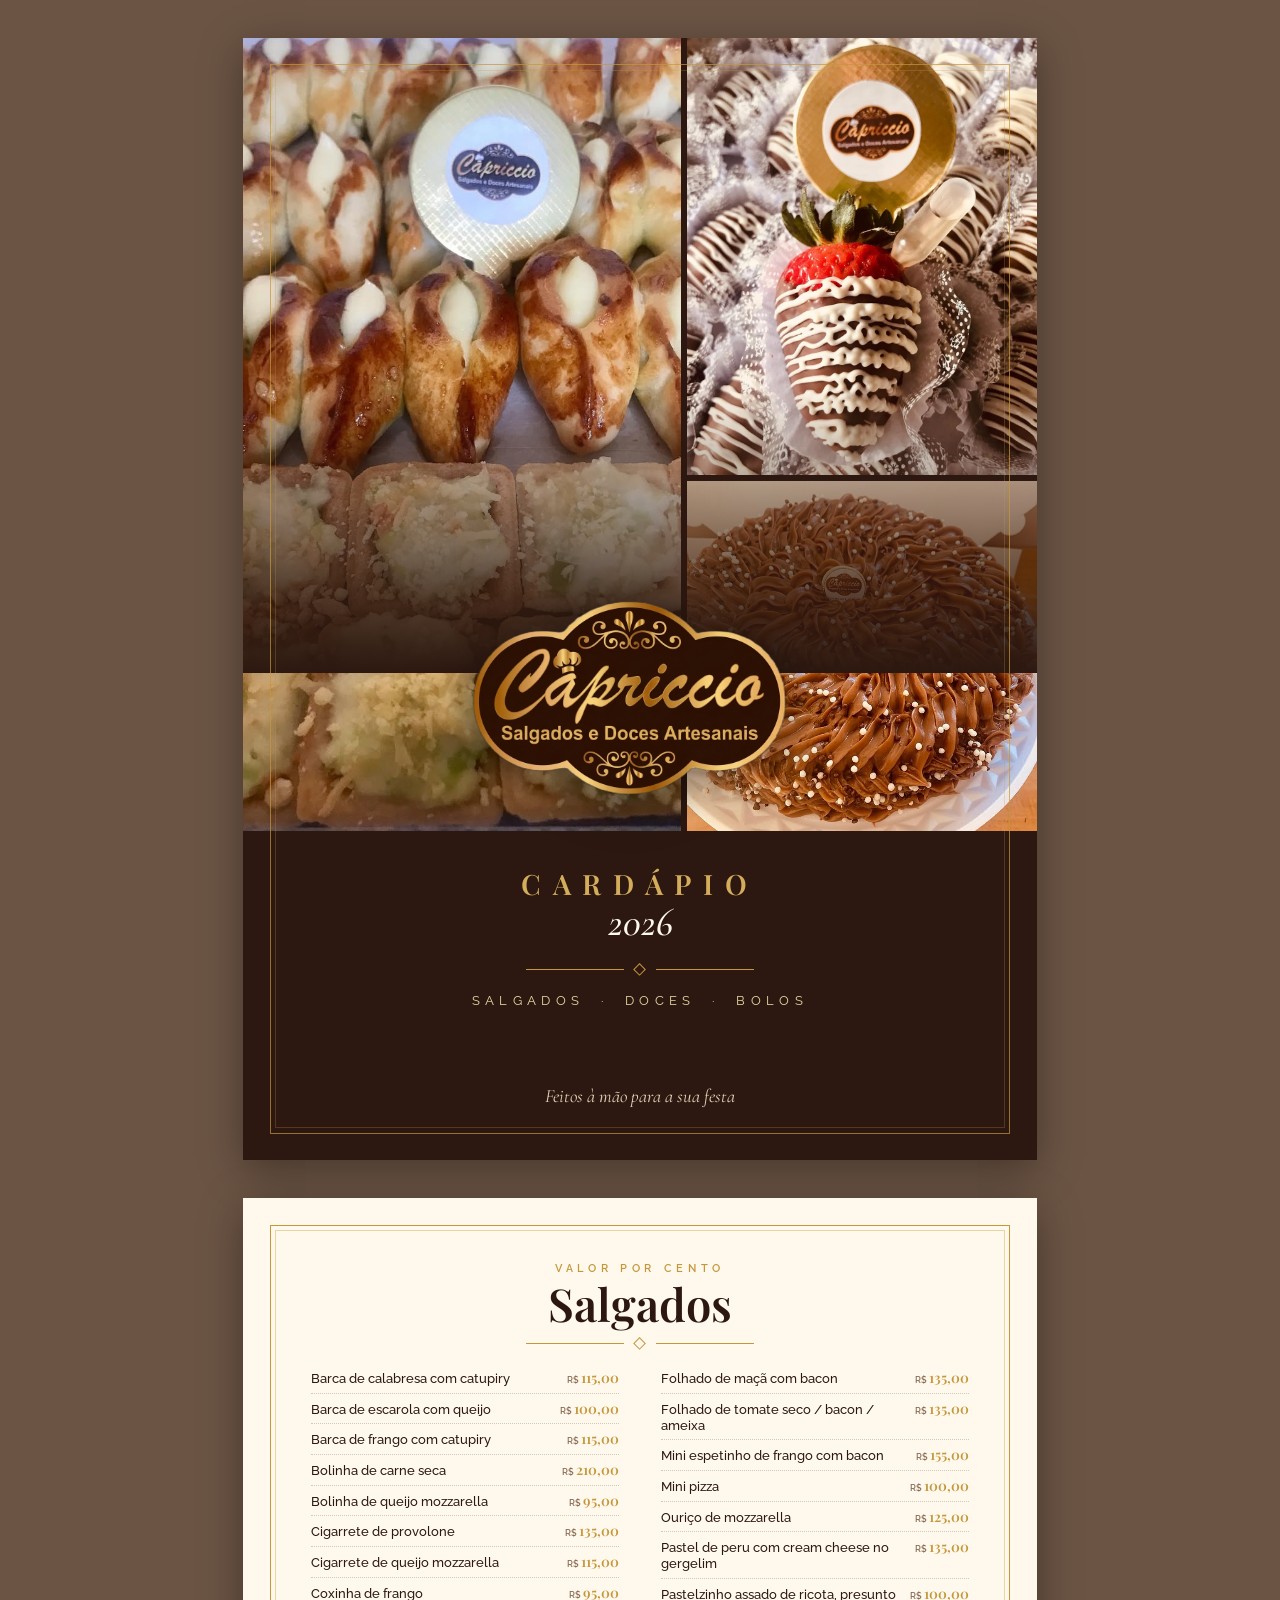
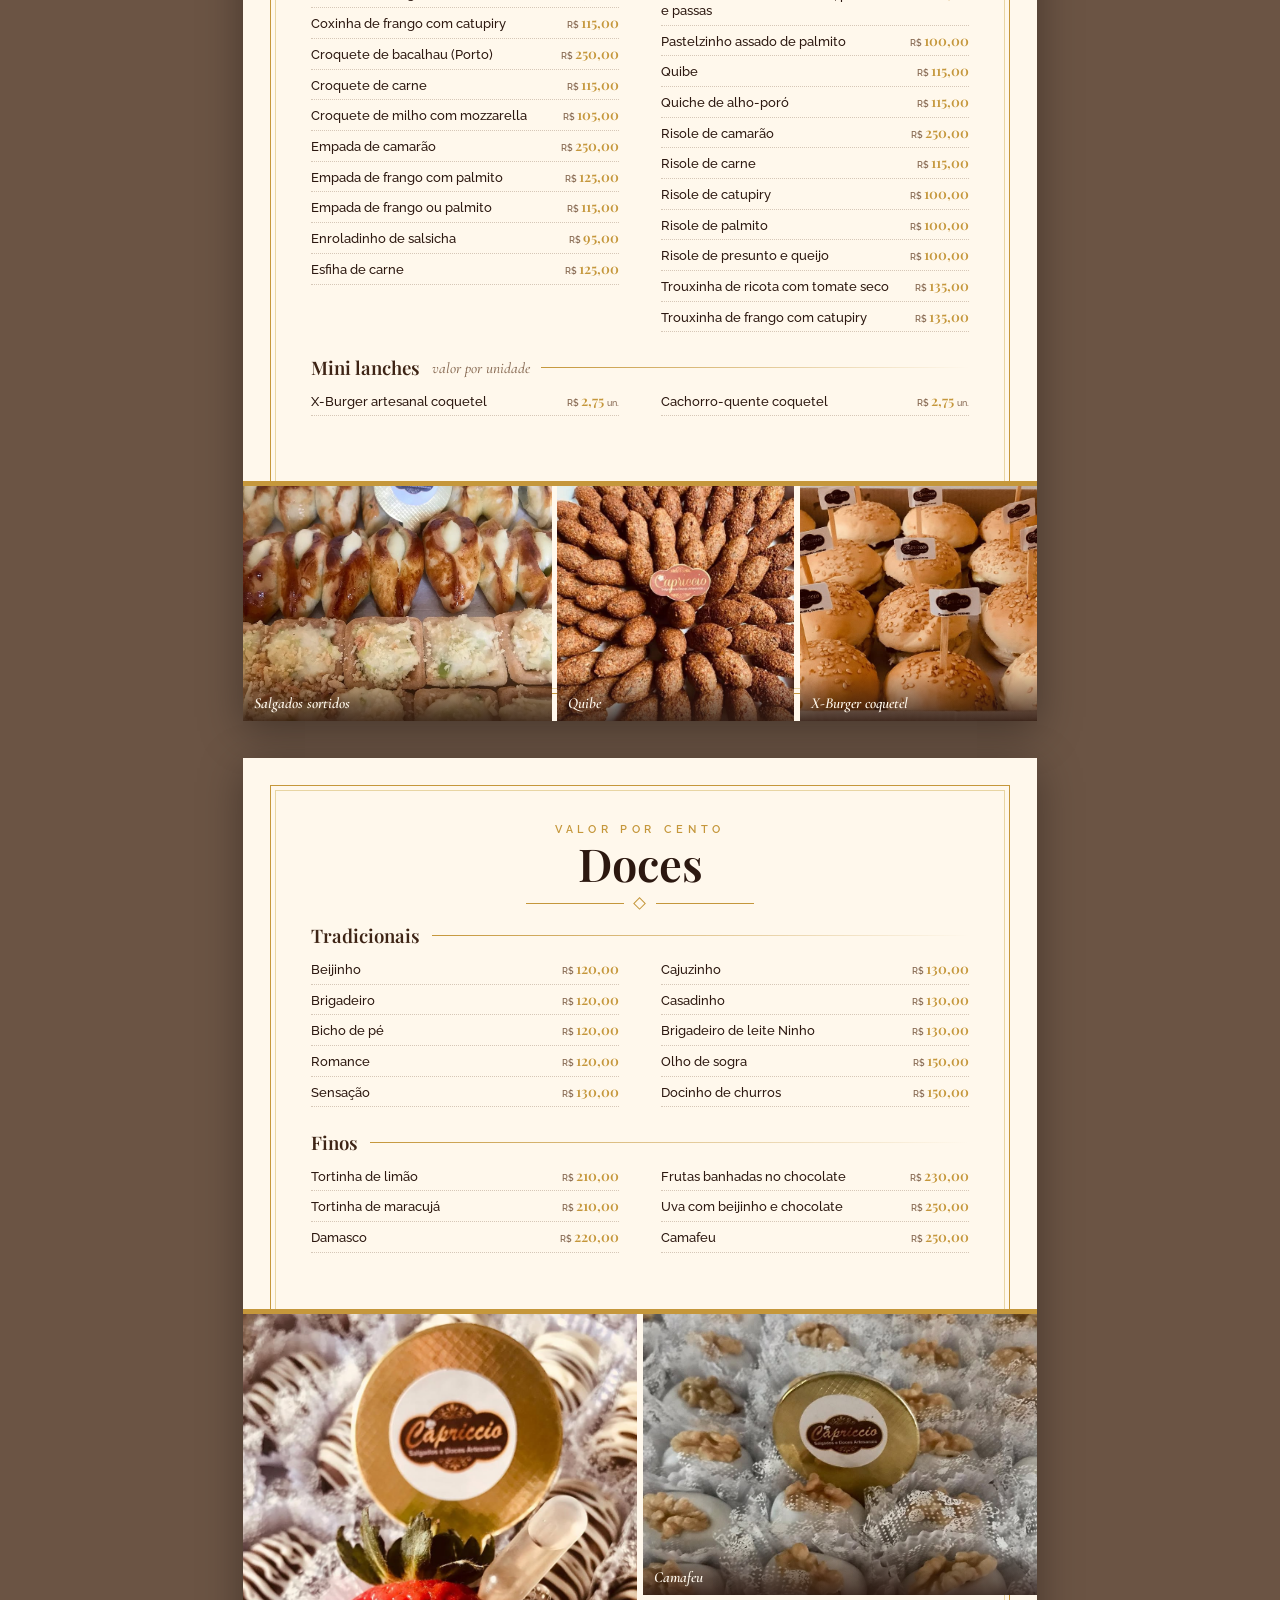
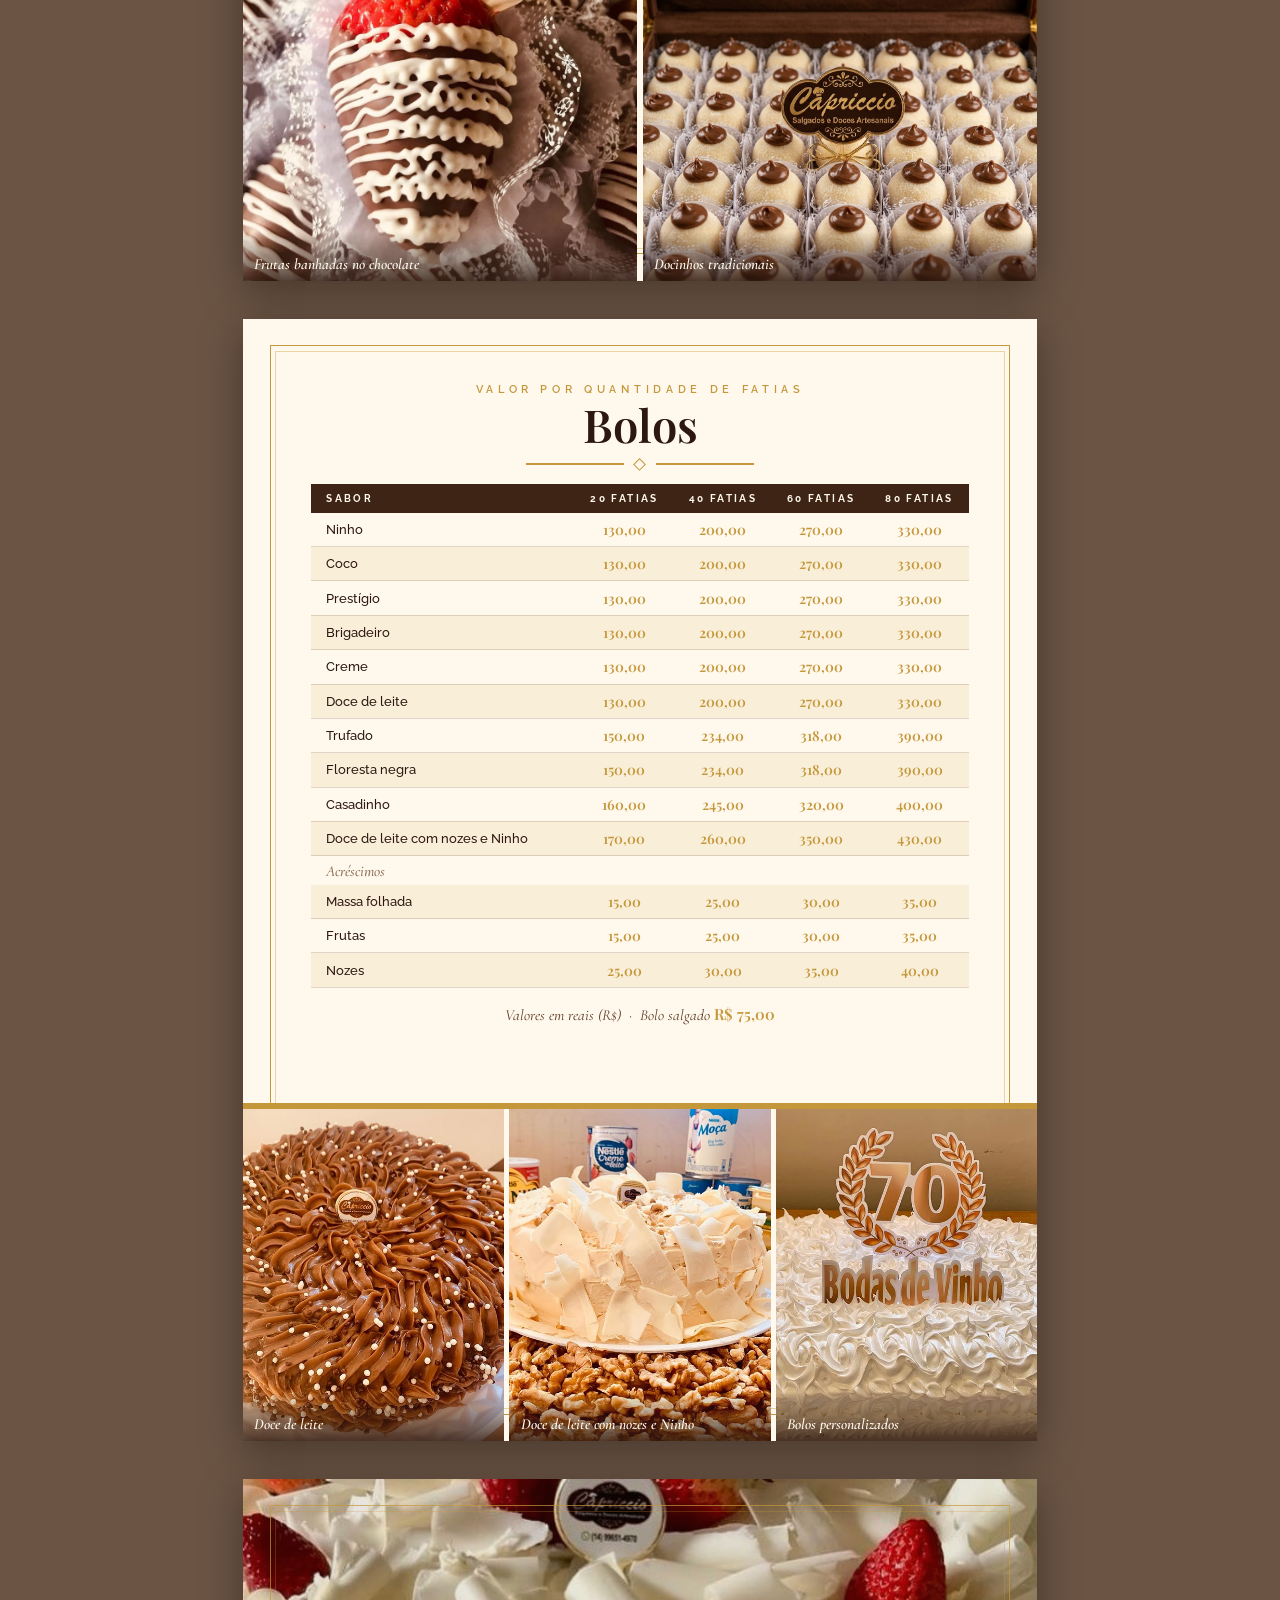
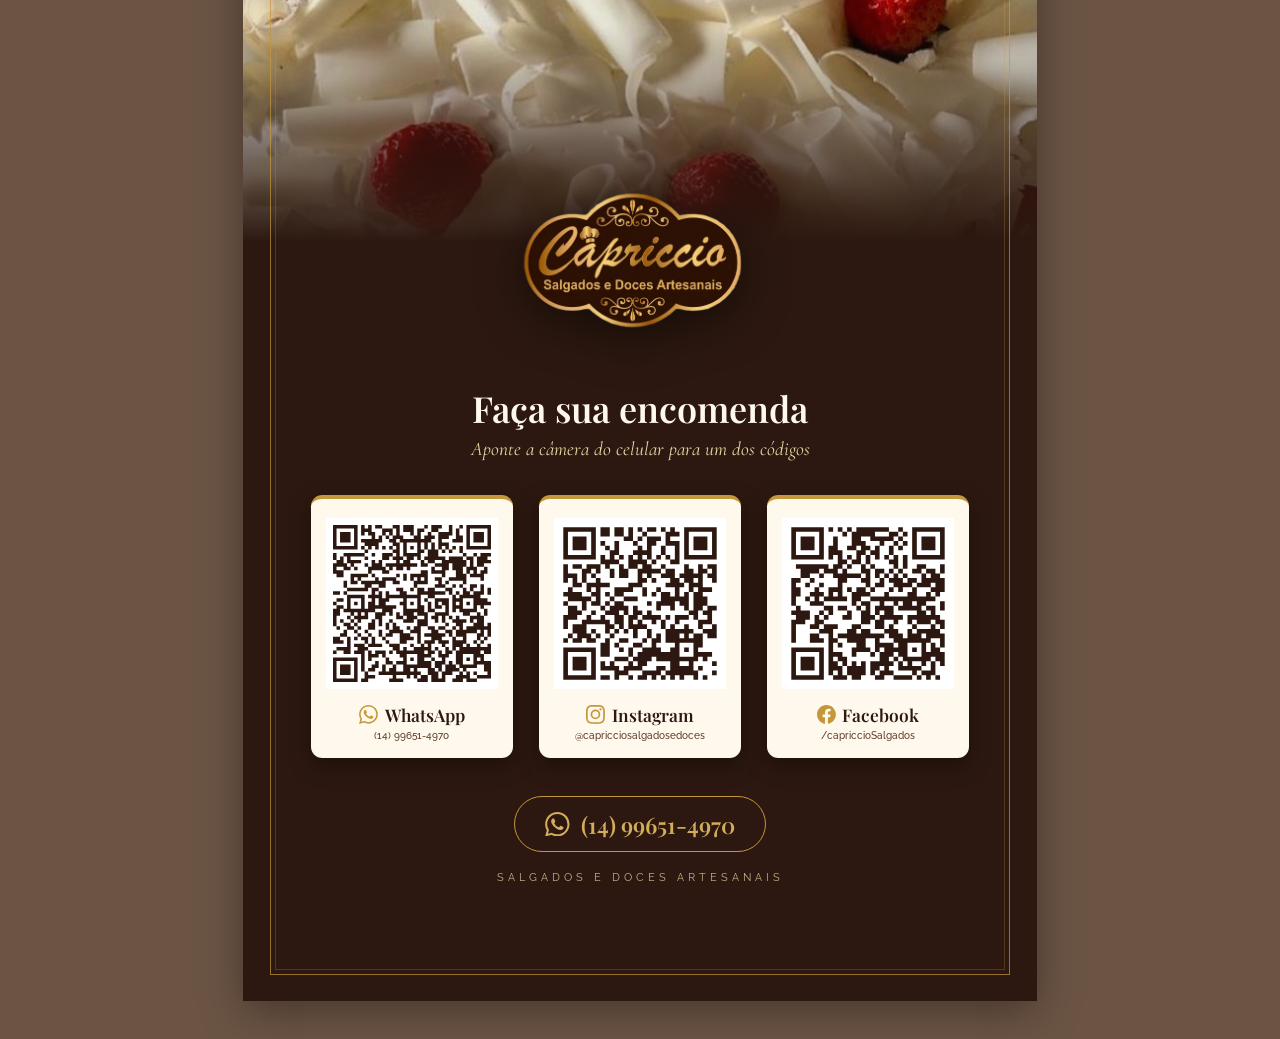
==== cardapio/index.html @ 99383b60 "Cria o cardápio 2026 da Capriccio com fotos, cores da marca e QR codes Cardápio em A4 (PDF e páginas" ====
<!DOCTYPE html>
<html lang="pt-BR">
<head>
<meta charset="UTF-8">
<meta name="viewport" content="width=device-width, initial-scale=1.0">
<title>Cardápio Capriccio 2026</title>
<link rel="preconnect" href="https://fonts.googleapis.com">
<link rel="preconnect" href="https://fonts.gstatic.com" crossorigin>
<link href="https://fonts.googleapis.com/css2?family=Playfair+Display:ital,wght@0,500;0,600;0,700;1,500&family=Cormorant+Garamond:ital,wght@0,500;0,600;1,500;1,600&family=Raleway:wght@400;500;600;700&display=swap" rel="stylesheet">
<style>
  :root {
    --brown-dark: #2C1810;
    --brown: #3E2415;
    --brown-medium: #5C3A24;
    --brown-light: #8B6E57;
    --gold: #C5973B;
    --gold-light: #D4AD5A;
    --gold-pale: #E8D5A3;
    --cream: #FFF8EC;
    --cream-dark: #F5E6C8;
    --display: 'Playfair Display', Georgia, serif;
    --elegant: 'Cormorant Garamond', Georgia, serif;
    --body: 'Raleway', 'Helvetica Neue', sans-serif;
  }
  @page { size: A4; margin: 0; }
  * { box-sizing: border-box; margin: 0; padding: 0; }
  html, body { background: #6b5444; }
  body {
    font-family: var(--body);
    color: var(--brown-dark);
    -webkit-print-color-adjust: exact;
    print-color-adjust: exact;
  }
  .page {
    width: 210mm; height: 297mm;
    margin: 10mm auto;
    position: relative; overflow: hidden;
    background: var(--cream);
    box-shadow: 0 10px 40px rgba(0,0,0,.35);
    page-break-after: always; break-after: page;
  }
  .page:last-child { page-break-after: auto; break-after: auto; }
  @media print {
    html, body { background: none; }
    .page { margin: 0; box-shadow: none; }
  }

  /* Moldura dourada fina das páginas internas */
  .frame {
    position: absolute; inset: 7mm;
    border: .35mm solid var(--gold);
    pointer-events: none;
  }
  .frame::after {
    content: ""; position: absolute; inset: 1.2mm;
    border: .15mm solid var(--gold-pale);
  }

  /* ---------- CAPA ---------- */
  .cover { background: var(--brown-dark); color: var(--cream); }
  .cover .mosaic {
    position: absolute; left: 0; right: 0; top: 0; height: 168mm;
    display: grid; grid-template-columns: 1.25fr 1fr; grid-template-rows: 1fr 1fr; gap: 1.6mm;
  }
  .cover .mosaic img { width: 100%; height: 100%; object-fit: cover; display: block; }
  .cover .mosaic img:first-child { grid-row: 1 / 3; }
  .cover .mosaic::after {
    content: ""; position: absolute; inset: 0;
    background: linear-gradient(180deg, rgba(44,24,16,0) 55%, rgba(44,24,16,.85) 92%, var(--brown-dark) 100%);
  }
  .cover .brand {
    position: absolute; left: 0; right: 0; top: 136mm;
    text-align: center;
  }
  .cover .brand img { width: 118mm; display: block; margin: 0 auto; filter: drop-shadow(0 3mm 6mm rgba(0,0,0,.45)); }
  .cover .title {
    font-family: var(--display); font-weight: 600;
    font-size: 21pt; letter-spacing: 9pt; text-transform: uppercase;
    color: var(--gold-light); margin-top: 3mm;
  }
  .cover .year {
    font-family: var(--elegant); font-style: italic; font-weight: 500;
    font-size: 30pt; color: var(--cream); margin-top: -1mm;
  }
  .ornament { display: flex; align-items: center; justify-content: center; gap: 3mm; margin: 5mm auto; color: var(--gold); }
  .ornament span { display: block; width: 26mm; height: .3mm; background: currentColor; }
  .ornament i { display: block; width: 2.4mm; height: 2.4mm; transform: rotate(45deg); border: .3mm solid currentColor; }
  .cover .tagline {
    font-family: var(--body); font-size: 9.5pt; letter-spacing: 4pt; text-transform: uppercase;
    color: var(--gold-pale);
  }
  .cover .foot {
    position: absolute; left: 0; right: 0; bottom: 14mm; text-align: center;
    font-family: var(--elegant); font-style: italic; font-size: 14pt; color: var(--cream-dark); opacity: .9;
  }
  .cover .frame { border-color: rgba(197,151,59,.7); }
  .cover .frame::after { border-color: rgba(197,151,59,.25); }

  /* ---------- CABEÇALHO DE SEÇÃO ---------- */
  .inner { padding: 17mm 18mm 0; }
  .head { text-align: center; }
  .head .kicker {
    font-size: 8pt; letter-spacing: 3.5pt; text-transform: uppercase; color: var(--gold); font-weight: 600;
  }
  .head h2 {
    font-family: var(--display); font-weight: 600; font-size: 34pt; line-height: 1.05;
    color: var(--brown-dark); margin-top: 1.5mm;
  }
  .head .sub {
    font-family: var(--elegant); font-style: italic; font-size: 14pt; color: var(--brown-medium);
  }
  .head .ornament { margin: 3mm auto 0; }

  /* ---------- LISTAS DE ITENS ---------- */
  .cols { display: grid; grid-template-columns: 1fr 1fr; column-gap: 11mm; }
  .item {
    display: flex; align-items: baseline; gap: 1.6mm;
    font-size: 9.6pt; line-height: 1.25; padding: 1.55mm 0;
    border-bottom: .15mm dotted rgba(139,110,87,.35);
  }
  .item .name { color: var(--brown-dark); font-weight: 500; }
  .item .dots { flex: 1; }
  .item .price {
    font-family: var(--display); font-weight: 600; font-size: 10.5pt; color: var(--gold);
    white-space: nowrap;
  }
  .item .price small { font-family: var(--body); font-size: 7pt; font-weight: 600; margin-right: .6mm; color: var(--brown-light); }
  .item .unit { font-family: var(--body); font-size: 7pt; color: var(--brown-light); font-weight: 500; margin-left: .8mm; }

  .group-title {
    display: flex; align-items: center; gap: 3mm;
    font-family: var(--display); font-weight: 600; font-size: 14pt; color: var(--brown);
    margin: 6mm 0 1.5mm;
  }
  .group-title::after { content: ""; flex: 1; height: .25mm; background: linear-gradient(90deg, var(--gold), rgba(197,151,59,0)); }
  .group-title em { font-family: var(--elegant); font-size: 11.5pt; font-weight: 500; color: var(--brown-light); }

  /* ---------- FAIXA DE FOTOS ---------- */
  .photos { position: absolute; left: 0; right: 0; bottom: 0; display: grid; gap: 1.4mm; }
  .photos figure { position: relative; overflow: hidden; }
  .photos img { width: 100%; height: 100%; object-fit: cover; display: block; }
  .photos figcaption {
    position: absolute; left: 0; right: 0; bottom: 0;
    padding: 6mm 3mm 2.2mm;
    background: linear-gradient(180deg, rgba(44,24,16,0), rgba(44,24,16,.82));
    color: var(--cream); font-family: var(--elegant); font-style: italic; font-weight: 600; font-size: 11.5pt;
  }
  .photos::before {
    content: ""; position: absolute; left: 0; right: 0; top: -1.4mm; height: 1.4mm; background: var(--gold);
    z-index: 2;
  }

  /* ---------- BOLOS ---------- */
  table.cakes { width: 100%; border-collapse: collapse; margin-top: 2mm; }
  table.cakes th {
    font-size: 7.5pt; letter-spacing: 1.8pt; text-transform: uppercase; font-weight: 700;
    color: var(--cream); background: var(--brown); padding: 2.4mm 2mm; text-align: center;
  }
  table.cakes th:first-child { text-align: left; padding-left: 4mm; }
  table.cakes td {
    padding: 1.9mm 2mm; border-bottom: .15mm solid rgba(139,110,87,.25);
    text-align: center; font-family: var(--display); font-weight: 600; font-size: 10.5pt; color: var(--gold);
  }
  table.cakes td:first-child {
    text-align: left; padding-left: 4mm; font-family: var(--body); font-weight: 500; font-size: 9.6pt; color: var(--brown-dark);
  }
  table.cakes tr:nth-child(even) td { background: rgba(232,213,163,.28); }
  table.cakes tr.sep td { padding: 1.4mm 4mm; background: none; border-bottom: none; text-align: left;
    font-family: var(--elegant); font-style: italic; font-size: 11.5pt; color: var(--brown-light); font-weight: 500; }
  .note {
    margin-top: 4mm; font-family: var(--elegant); font-style: italic; font-size: 11.5pt; color: var(--brown-medium); text-align: center;
  }
  .note b { font-style: normal; font-family: var(--display); color: var(--gold); font-weight: 600; }

  /* ---------- CONTRACAPA ---------- */
  .back { background: var(--brown-dark); color: var(--cream); }
  .back .hero { position: absolute; left: 0; right: 0; top: 0; height: 96mm; }
  .back .hero img { width: 100%; height: 100%; object-fit: cover; display: block; }
  .back .hero::after {
    content: ""; position: absolute; inset: 0;
    background: linear-gradient(180deg, rgba(44,24,16,.1) 40%, var(--brown-dark) 100%);
  }
  .back .content { position: absolute; left: 0; right: 0; top: 74mm; text-align: center; padding: 0 18mm; }
  .back .content img.logo { width: 82mm; filter: drop-shadow(0 3mm 6mm rgba(0,0,0,.5)); }
  .back h2 {
    font-family: var(--display); font-weight: 600; font-size: 27pt; color: var(--cream); margin-top: 3mm;
  }
  .back .lead { font-family: var(--elegant); font-style: italic; font-size: 14.5pt; color: var(--gold-pale); margin-top: 1.5mm; }
  .qrs { display: grid; grid-template-columns: repeat(3, 1fr); gap: 7mm; margin-top: 9mm; }
  .qr {
    background: var(--cream); border-radius: 3mm; padding: 5mm 4mm 4.5mm;
    color: var(--brown-dark); box-shadow: 0 2mm 6mm rgba(0,0,0,.35);
    border-top: 1.2mm solid var(--gold);
  }
  .qr img { width: 100%; aspect-ratio: 1; display: block; background: #fff; }
  .qr .label { display: flex; align-items: center; justify-content: center; gap: 1.8mm; margin-top: 3.5mm;
    font-family: var(--display); font-weight: 600; font-size: 13pt; }
  .qr .label svg { width: 5mm; height: 5mm; fill: var(--gold); }
  .qr .handle { font-size: 7.6pt; color: var(--brown-medium); margin-top: 1mm; font-weight: 500; word-break: break-word; }
  .phone {
    margin-top: 10mm; display: inline-flex; align-items: center; gap: 3mm;
    border: .35mm solid var(--gold); border-radius: 20mm; padding: 3mm 8mm;
    font-family: var(--display); font-size: 17pt; font-weight: 600; color: var(--gold-light);
  }
  .phone svg { width: 6.5mm; height: 6.5mm; fill: var(--gold-light); }
  .back .small { margin-top: 5mm; font-size: 8pt; letter-spacing: 3pt; text-transform: uppercase; color: var(--gold-pale); opacity: .8; }
  .back .frame { border-color: rgba(197,151,59,.7); }
  .back .frame::after { border-color: rgba(197,151,59,.25); }

  /* ---------- Tela pequena (visualização no celular) ---------- */
  @media screen and (max-width: 820px) {
    body { zoom: calc(100vw / 820px); }
  }
</style>
</head>
<body>

<!-- ======================= CAPA ======================= -->
<section class="page cover">
  <div class="mosaic">
    <img src="../images/Capriccio/SalgadosVariados.jpg" alt="Salgados variados Capriccio">
    <img src="../images/Capriccio/MorangoChocolate.jpg" alt="Morangos banhados no chocolate">
    <img src="../images/Capriccio/BoloDoceLeite.jpg" alt="Bolo de doce de leite">
  </div>
  <div class="frame"></div>
  <div class="brand">
    <img src="../images/logo.png" alt="Capriccio — Salgados e Doces Artesanais">
    <div class="title">Cardápio</div>
    <div class="year">2026</div>
    <div class="ornament"><span></span><i></i><span></span></div>
    <div class="tagline">Salgados &nbsp;·&nbsp; Doces &nbsp;·&nbsp; Bolos</div>
  </div>
  <div class="foot">Feitos à mão para a sua festa</div>
</section>

<!-- ======================= SALGADOS ======================= -->
<section class="page">
  <div class="frame"></div>
  <div class="inner">
    <div class="head">
      <div class="kicker">Valor por cento</div>
      <h2>Salgados</h2>
      <div class="ornament"><span></span><i></i><span></span></div>
    </div>

    <div class="cols" style="margin-top:4mm">
      <div>
        <div class="item"><span class="name">Barca de calabresa com catupiry</span><span class="dots"></span><span class="price"><small>R$</small>115,00</span></div>
        <div class="item"><span class="name">Barca de escarola com queijo</span><span class="dots"></span><span class="price"><small>R$</small>100,00</span></div>
        <div class="item"><span class="name">Barca de frango com catupiry</span><span class="dots"></span><span class="price"><small>R$</small>115,00</span></div>
        <div class="item"><span class="name">Bolinha de carne seca</span><span class="dots"></span><span class="price"><small>R$</small>210,00</span></div>
        <div class="item"><span class="name">Bolinha de queijo mozzarella</span><span class="dots"></span><span class="price"><small>R$</small>95,00</span></div>
        <div class="item"><span class="name">Cigarrete de provolone</span><span class="dots"></span><span class="price"><small>R$</small>135,00</span></div>
        <div class="item"><span class="name">Cigarrete de queijo mozzarella</span><span class="dots"></span><span class="price"><small>R$</small>115,00</span></div>
        <div class="item"><span class="name">Coxinha de frango</span><span class="dots"></span><span class="price"><small>R$</small>95,00</span></div>
        <div class="item"><span class="name">Coxinha de frango com catupiry</span><span class="dots"></span><span class="price"><small>R$</small>115,00</span></div>
        <div class="item"><span class="name">Croquete de bacalhau (Porto)</span><span class="dots"></span><span class="price"><small>R$</small>250,00</span></div>
        <div class="item"><span class="name">Croquete de carne</span><span class="dots"></span><span class="price"><small>R$</small>115,00</span></div>
        <div class="item"><span class="name">Croquete de milho com mozzarella</span><span class="dots"></span><span class="price"><small>R$</small>105,00</span></div>
        <div class="item"><span class="name">Empada de camarão</span><span class="dots"></span><span class="price"><small>R$</small>250,00</span></div>
        <div class="item"><span class="name">Empada de frango com palmito</span><span class="dots"></span><span class="price"><small>R$</small>125,00</span></div>
        <div class="item"><span class="name">Empada de frango ou palmito</span><span class="dots"></span><span class="price"><small>R$</small>115,00</span></div>
        <div class="item"><span class="name">Enroladinho de salsicha</span><span class="dots"></span><span class="price"><small>R$</small>95,00</span></div>
        <div class="item"><span class="name">Esfiha de carne</span><span class="dots"></span><span class="price"><small>R$</small>125,00</span></div>
      </div>
      <div>
        <div class="item"><span class="name">Folhado de maçã com bacon</span><span class="dots"></span><span class="price"><small>R$</small>135,00</span></div>
        <div class="item"><span class="name">Folhado de tomate seco / bacon / ameixa</span><span class="dots"></span><span class="price"><small>R$</small>135,00</span></div>
        <div class="item"><span class="name">Mini espetinho de frango com bacon</span><span class="dots"></span><span class="price"><small>R$</small>155,00</span></div>
        <div class="item"><span class="name">Mini pizza</span><span class="dots"></span><span class="price"><small>R$</small>100,00</span></div>
        <div class="item"><span class="name">Ouriço de mozzarella</span><span class="dots"></span><span class="price"><small>R$</small>125,00</span></div>
        <div class="item"><span class="name">Pastel de peru com cream cheese no gergelim</span><span class="dots"></span><span class="price"><small>R$</small>135,00</span></div>
        <div class="item"><span class="name">Pastelzinho assado de ricota, presunto e passas</span><span class="dots"></span><span class="price"><small>R$</small>100,00</span></div>
        <div class="item"><span class="name">Pastelzinho assado de palmito</span><span class="dots"></span><span class="price"><small>R$</small>100,00</span></div>
        <div class="item"><span class="name">Quibe</span><span class="dots"></span><span class="price"><small>R$</small>115,00</span></div>
        <div class="item"><span class="name">Quiche de alho-poró</span><span class="dots"></span><span class="price"><small>R$</small>115,00</span></div>
        <div class="item"><span class="name">Risole de camarão</span><span class="dots"></span><span class="price"><small>R$</small>250,00</span></div>
        <div class="item"><span class="name">Risole de carne</span><span class="dots"></span><span class="price"><small>R$</small>115,00</span></div>
        <div class="item"><span class="name">Risole de catupiry</span><span class="dots"></span><span class="price"><small>R$</small>100,00</span></div>
        <div class="item"><span class="name">Risole de palmito</span><span class="dots"></span><span class="price"><small>R$</small>100,00</span></div>
        <div class="item"><span class="name">Risole de presunto e queijo</span><span class="dots"></span><span class="price"><small>R$</small>100,00</span></div>
        <div class="item"><span class="name">Trouxinha de ricota com tomate seco</span><span class="dots"></span><span class="price"><small>R$</small>135,00</span></div>
        <div class="item"><span class="name">Trouxinha de frango com catupiry</span><span class="dots"></span><span class="price"><small>R$</small>135,00</span></div>
      </div>
    </div>

    <div class="group-title">Mini lanches <em>valor por unidade</em></div>
    <div class="cols">
      <div class="item"><span class="name">X-Burger artesanal coquetel</span><span class="dots"></span><span class="price"><small>R$</small>2,75<span class="unit">un.</span></span></div>
      <div class="item"><span class="name">Cachorro-quente coquetel</span><span class="dots"></span><span class="price"><small>R$</small>2,75<span class="unit">un.</span></span></div>
    </div>
  </div>

  <div class="photos" style="height:62mm; grid-template-columns: 1.3fr 1fr 1fr;">
    <figure><img src="../images/Capriccio/SalgadosVariados.jpg" alt=""><figcaption>Salgados sortidos</figcaption></figure>
    <figure><img src="../images/Capriccio/Kibe.jpg" alt=""><figcaption>Quibe</figcaption></figure>
    <figure><img src="../images/Capriccio/Hamburguinho.jpg" alt=""><figcaption>X-Burger coquetel</figcaption></figure>
  </div>
</section>

<!-- ======================= DOCES ======================= -->
<section class="page">
  <div class="frame"></div>
  <div class="inner">
    <div class="head">
      <div class="kicker">Valor por cento</div>
      <h2>Doces</h2>
      <div class="ornament"><span></span><i></i><span></span></div>
    </div>

    <div class="group-title" style="margin-top:4mm">Tradicionais</div>
    <div class="cols">
      <div>
        <div class="item"><span class="name">Beijinho</span><span class="dots"></span><span class="price"><small>R$</small>120,00</span></div>
        <div class="item"><span class="name">Brigadeiro</span><span class="dots"></span><span class="price"><small>R$</small>120,00</span></div>
        <div class="item"><span class="name">Bicho de pé</span><span class="dots"></span><span class="price"><small>R$</small>120,00</span></div>
        <div class="item"><span class="name">Romance</span><span class="dots"></span><span class="price"><small>R$</small>120,00</span></div>
        <div class="item"><span class="name">Sensação</span><span class="dots"></span><span class="price"><small>R$</small>130,00</span></div>
      </div>
      <div>
        <div class="item"><span class="name">Cajuzinho</span><span class="dots"></span><span class="price"><small>R$</small>130,00</span></div>
        <div class="item"><span class="name">Casadinho</span><span class="dots"></span><span class="price"><small>R$</small>130,00</span></div>
        <div class="item"><span class="name">Brigadeiro de leite Ninho</span><span class="dots"></span><span class="price"><small>R$</small>130,00</span></div>
        <div class="item"><span class="name">Olho de sogra</span><span class="dots"></span><span class="price"><small>R$</small>150,00</span></div>
        <div class="item"><span class="name">Docinho de churros</span><span class="dots"></span><span class="price"><small>R$</small>150,00</span></div>
      </div>
    </div>

    <div class="group-title">Finos</div>
    <div class="cols">
      <div>
        <div class="item"><span class="name">Tortinha de limão</span><span class="dots"></span><span class="price"><small>R$</small>210,00</span></div>
        <div class="item"><span class="name">Tortinha de maracujá</span><span class="dots"></span><span class="price"><small>R$</small>210,00</span></div>
        <div class="item"><span class="name">Damasco</span><span class="dots"></span><span class="price"><small>R$</small>220,00</span></div>
      </div>
      <div>
        <div class="item"><span class="name">Frutas banhadas no chocolate</span><span class="dots"></span><span class="price"><small>R$</small>230,00</span></div>
        <div class="item"><span class="name">Uva com beijinho e chocolate</span><span class="dots"></span><span class="price"><small>R$</small>250,00</span></div>
        <div class="item"><span class="name">Camafeu</span><span class="dots"></span><span class="price"><small>R$</small>250,00</span></div>
      </div>
    </div>
  </div>

  <div class="photos" style="height:150mm; grid-template-columns: 1fr 1fr; grid-template-rows: 1fr 1fr;">
    <figure style="grid-row: 1 / 3"><img src="../images/Capriccio/MorangoChocolate.jpg" alt=""><figcaption>Frutas banhadas no chocolate</figcaption></figure>
    <figure><img src="../images/Capriccio/Camafeu.jpg" alt="" style="object-position: center 40%"><figcaption>Camafeu</figcaption></figure>
    <figure><img src="../images/gallery-doces.png" alt=""><figcaption>Docinhos tradicionais</figcaption></figure>
  </div>
</section>

<!-- ======================= BOLOS ======================= -->
<section class="page">
  <div class="frame"></div>
  <div class="inner">
    <div class="head">
      <div class="kicker">Valor por quantidade de fatias</div>
      <h2>Bolos</h2>
      <div class="ornament"><span></span><i></i><span></span></div>
    </div>

    <table class="cakes" style="margin-top:4mm">
      <thead>
        <tr><th>Sabor</th><th>20 fatias</th><th>40 fatias</th><th>60 fatias</th><th>80 fatias</th></tr>
      </thead>
      <tbody>
        <tr><td>Ninho</td><td>130,00</td><td>200,00</td><td>270,00</td><td>330,00</td></tr>
        <tr><td>Coco</td><td>130,00</td><td>200,00</td><td>270,00</td><td>330,00</td></tr>
        <tr><td>Prestígio</td><td>130,00</td><td>200,00</td><td>270,00</td><td>330,00</td></tr>
        <tr><td>Brigadeiro</td><td>130,00</td><td>200,00</td><td>270,00</td><td>330,00</td></tr>
        <tr><td>Creme</td><td>130,00</td><td>200,00</td><td>270,00</td><td>330,00</td></tr>
        <tr><td>Doce de leite</td><td>130,00</td><td>200,00</td><td>270,00</td><td>330,00</td></tr>
        <tr><td>Trufado</td><td>150,00</td><td>234,00</td><td>318,00</td><td>390,00</td></tr>
        <tr><td>Floresta negra</td><td>150,00</td><td>234,00</td><td>318,00</td><td>390,00</td></tr>
        <tr><td>Casadinho</td><td>160,00</td><td>245,00</td><td>320,00</td><td>400,00</td></tr>
        <tr><td>Doce de leite com nozes e Ninho</td><td>170,00</td><td>260,00</td><td>350,00</td><td>430,00</td></tr>
        <tr class="sep"><td colspan="5">Acréscimos</td></tr>
        <tr><td>Massa folhada</td><td>15,00</td><td>25,00</td><td>30,00</td><td>35,00</td></tr>
        <tr><td>Frutas</td><td>15,00</td><td>25,00</td><td>30,00</td><td>35,00</td></tr>
        <tr><td>Nozes</td><td>25,00</td><td>30,00</td><td>35,00</td><td>40,00</td></tr>
      </tbody>
    </table>
    <p class="note">Valores em reais (R$) &nbsp;·&nbsp; Bolo salgado <b>R$ 75,00</b></p>
  </div>

  <div class="photos" style="height:88mm; grid-template-columns: 1fr 1fr 1fr;">
    <figure><img src="../images/Capriccio/BoloDoceLeite.jpg" alt=""><figcaption>Doce de leite</figcaption></figure>
    <figure><img src="../images/Capriccio/BoloProdutos.jpg" alt=""><figcaption>Doce de leite com nozes e Ninho</figcaption></figure>
    <figure><img src="../images/Capriccio/BodasNinho.jpg" alt=""><figcaption>Bolos personalizados</figcaption></figure>
  </div>
</section>

<!-- ======================= CONTRACAPA / CONTATO ======================= -->
<section class="page back">
  <div class="hero"><img src="../images/Capriccio/ChcolateBrancoMorango.jpg" alt="" style="object-position:center 45%"></div>
  <div class="frame"></div>
  <div class="content">
    <img class="logo" src="../images/logo.png" alt="Capriccio">
    <h2>Faça sua encomenda</h2>
    <p class="lead">Aponte a câmera do celular para um dos códigos</p>

    <div class="qrs">
      <div class="qr">
        <img src="qr/whatsapp.svg" alt="QR code do WhatsApp da Capriccio">
        <div class="label"><svg viewBox="0 0 24 24"><path d="M17.47 14.38c-.3-.15-1.76-.87-2.03-.97-.27-.1-.47-.15-.67.15-.2.3-.77.97-.94 1.17-.17.2-.35.22-.64.07-.3-.15-1.26-.46-2.4-1.48-.89-.79-1.49-1.77-1.66-2.07-.17-.3-.02-.46.13-.61.13-.13.3-.35.45-.52.15-.17.2-.3.3-.5.1-.2.05-.37-.03-.52-.07-.15-.67-1.61-.92-2.2-.24-.58-.49-.5-.67-.51h-.57c-.2 0-.52.07-.79.37-.27.3-1.04 1.02-1.04 2.48 0 1.46 1.07 2.88 1.21 3.08.15.2 2.1 3.2 5.08 4.49.71.31 1.26.49 1.69.63.71.23 1.36.2 1.87.12.57-.08 1.76-.72 2.01-1.41.25-.7.25-1.29.17-1.41-.07-.13-.27-.2-.57-.35M12.05 21.79h-.01a9.87 9.87 0 0 1-5.03-1.38l-.36-.21-3.74.98 1-3.65-.24-.37a9.86 9.86 0 0 1-1.51-5.26c0-5.45 4.44-9.88 9.89-9.88 2.64 0 5.12 1.03 6.99 2.9a9.82 9.82 0 0 1 2.89 6.99c0 5.45-4.44 9.88-9.88 9.88m8.41-18.3A11.82 11.82 0 0 0 12.05 0C5.5 0 .16 5.34.16 11.89c0 2.1.55 4.14 1.59 5.95L.06 24l6.3-1.65a11.88 11.88 0 0 0 5.68 1.45h.01c6.55 0 11.89-5.34 11.89-11.89 0-3.18-1.24-6.16-3.48-8.41"/></svg>WhatsApp</div>
        <div class="handle">(14) 99651-4970</div>
      </div>
      <div class="qr">
        <img src="qr/instagram.svg" alt="QR code do Instagram da Capriccio">
        <div class="label"><svg viewBox="0 0 24 24"><path d="M12 2.16c3.2 0 3.58.01 4.85.07 3.25.15 4.77 1.69 4.92 4.92.06 1.27.07 1.65.07 4.85 0 3.2-.01 3.58-.07 4.85-.15 3.23-1.66 4.77-4.92 4.92-1.27.06-1.64.07-4.85.07-3.2 0-3.58-.01-4.85-.07-3.26-.15-4.77-1.7-4.92-4.92-.06-1.27-.07-1.64-.07-4.85 0-3.2.01-3.58.07-4.85C2.38 3.92 3.9 2.38 7.15 2.23 8.42 2.17 8.8 2.16 12 2.16M12 0C8.74 0 8.33.01 7.05.07 2.7.27.27 2.69.07 7.05.01 8.33 0 8.74 0 12s.01 3.67.07 4.95c.2 4.36 2.62 6.78 6.98 6.98 1.28.06 1.69.07 4.95.07s3.67-.01 4.95-.07c4.35-.2 6.78-2.62 6.98-6.98.06-1.28.07-1.69.07-4.95s-.01-3.67-.07-4.95C23.73 2.7 21.31.27 16.95.07 15.67.01 15.26 0 12 0zm0 5.84a6.16 6.16 0 1 0 0 12.32 6.16 6.16 0 0 0 0-12.32zM12 16a4 4 0 1 1 0-8 4 4 0 0 1 0 8zm6.41-11.85a1.44 1.44 0 1 0 0 2.88 1.44 1.44 0 0 0 0-2.88z"/></svg>Instagram</div>
        <div class="handle">@capricciosalgadosedoces</div>
      </div>
      <div class="qr">
        <img src="qr/facebook.svg" alt="QR code do Facebook da Capriccio">
        <div class="label"><svg viewBox="0 0 24 24"><path d="M24 12.07C24 5.45 18.63.07 12 .07S0 5.45 0 12.07c0 5.99 4.39 10.95 10.13 11.85v-8.38H7.08v-3.47h3.05V9.43c0-3.01 1.79-4.67 4.53-4.67 1.31 0 2.69.24 2.69.24v2.95h-1.51c-1.49 0-1.96.93-1.96 1.87v2.25h3.33l-.53 3.47h-2.8v8.38C19.61 23.03 24 18.06 24 12.07z"/></svg>Facebook</div>
        <div class="handle">/capriccioSalgados</div>
      </div>
    </div>

    <div class="phone"><svg viewBox="0 0 24 24"><path d="M17.47 14.38c-.3-.15-1.76-.87-2.03-.97-.27-.1-.47-.15-.67.15-.2.3-.77.97-.94 1.17-.17.2-.35.22-.64.07-.3-.15-1.26-.46-2.4-1.48-.89-.79-1.49-1.77-1.66-2.07-.17-.3-.02-.46.13-.61.13-.13.3-.35.45-.52.15-.17.2-.3.3-.5.1-.2.05-.37-.03-.52-.07-.15-.67-1.61-.92-2.2-.24-.58-.49-.5-.67-.51h-.57c-.2 0-.52.07-.79.37-.27.3-1.04 1.02-1.04 2.48 0 1.46 1.07 2.88 1.21 3.08.15.2 2.1 3.2 5.08 4.49.71.31 1.26.49 1.69.63.71.23 1.36.2 1.87.12.57-.08 1.76-.72 2.01-1.41.25-.7.25-1.29.17-1.41-.07-.13-.27-.2-.57-.35M12.05 21.79h-.01a9.87 9.87 0 0 1-5.03-1.38l-.36-.21-3.74.98 1-3.65-.24-.37a9.86 9.86 0 0 1-1.51-5.26c0-5.45 4.44-9.88 9.89-9.88 2.64 0 5.12 1.03 6.99 2.9a9.82 9.82 0 0 1 2.89 6.99c0 5.45-4.44 9.88-9.88 9.88m8.41-18.3A11.82 11.82 0 0 0 12.05 0C5.5 0 .16 5.34.16 11.89c0 2.1.55 4.14 1.59 5.95L.06 24l6.3-1.65a11.88 11.88 0 0 0 5.68 1.45h.01c6.55 0 11.89-5.34 11.89-11.89 0-3.18-1.24-6.16-3.48-8.41"/></svg>(14) 99651-4970</div>
    <div class="small">Salgados e Doces Artesanais</div>
  </div>
</section>

</body>
</html>
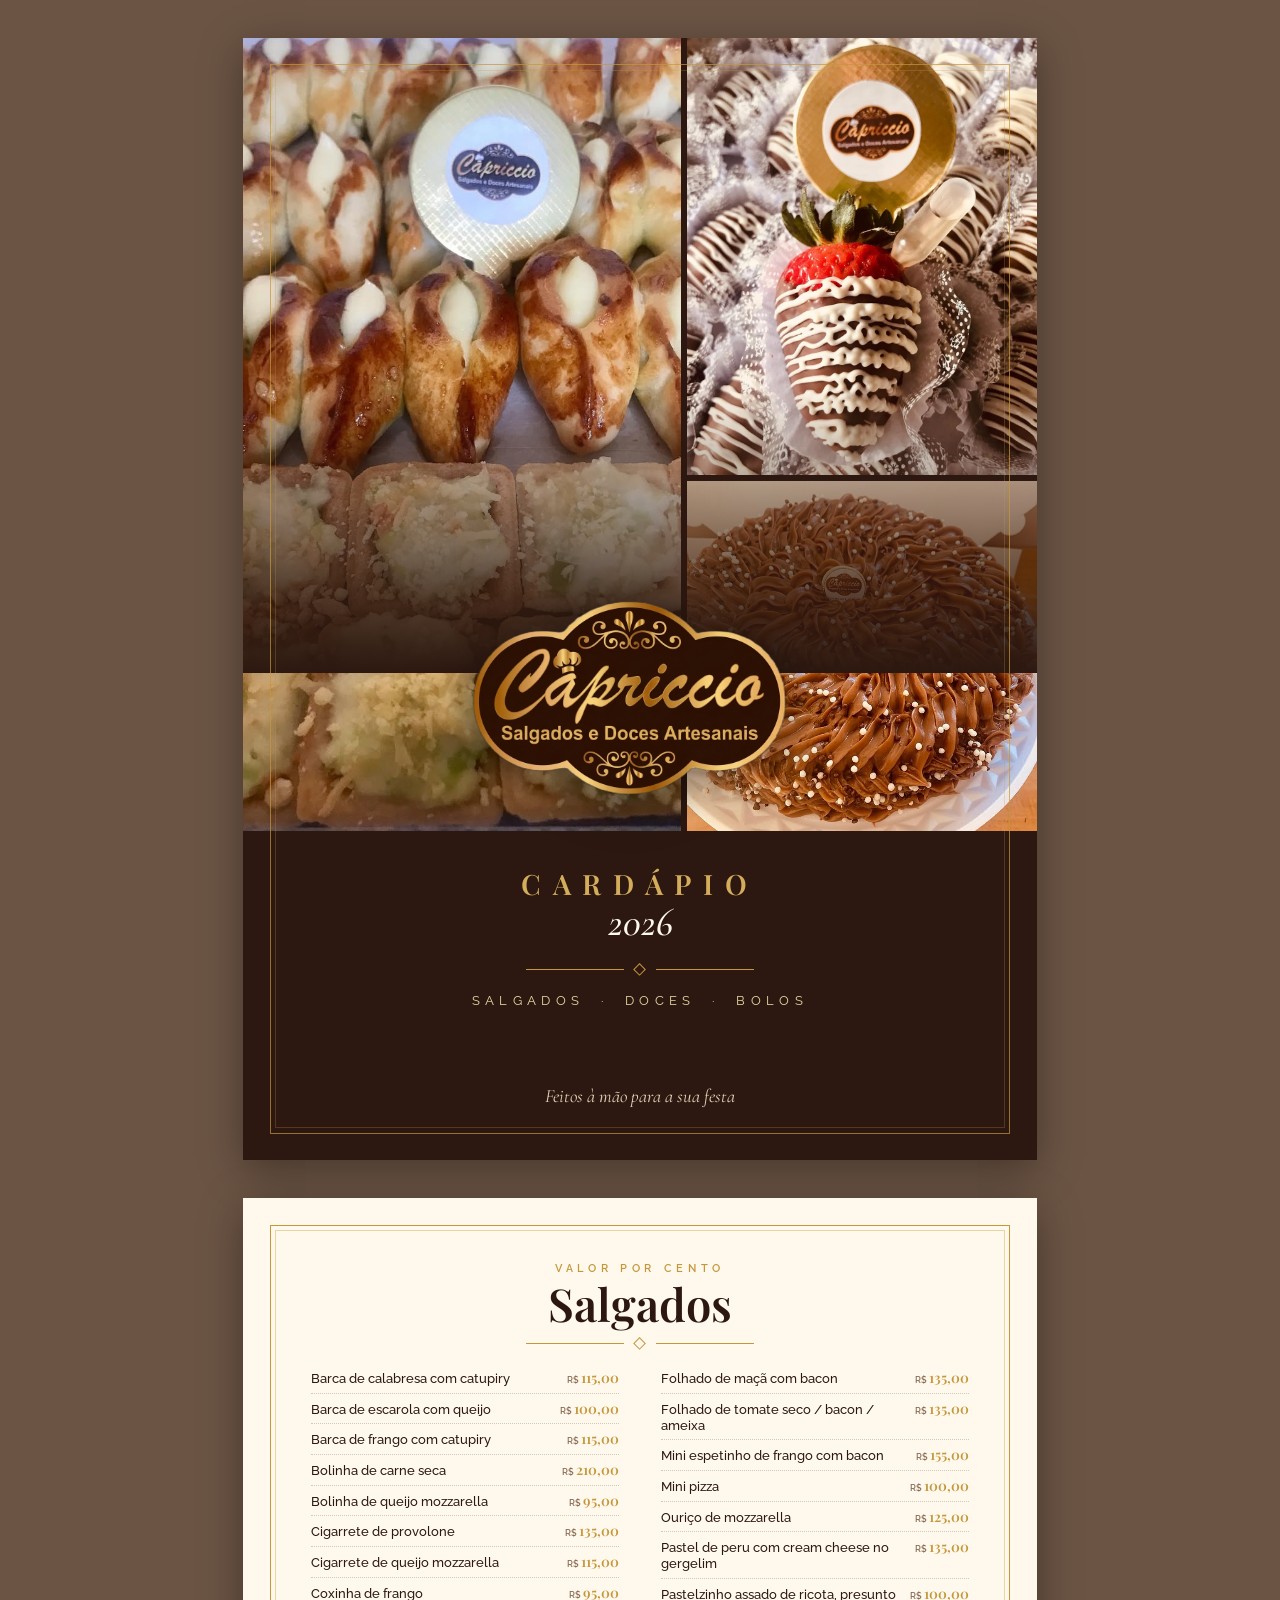
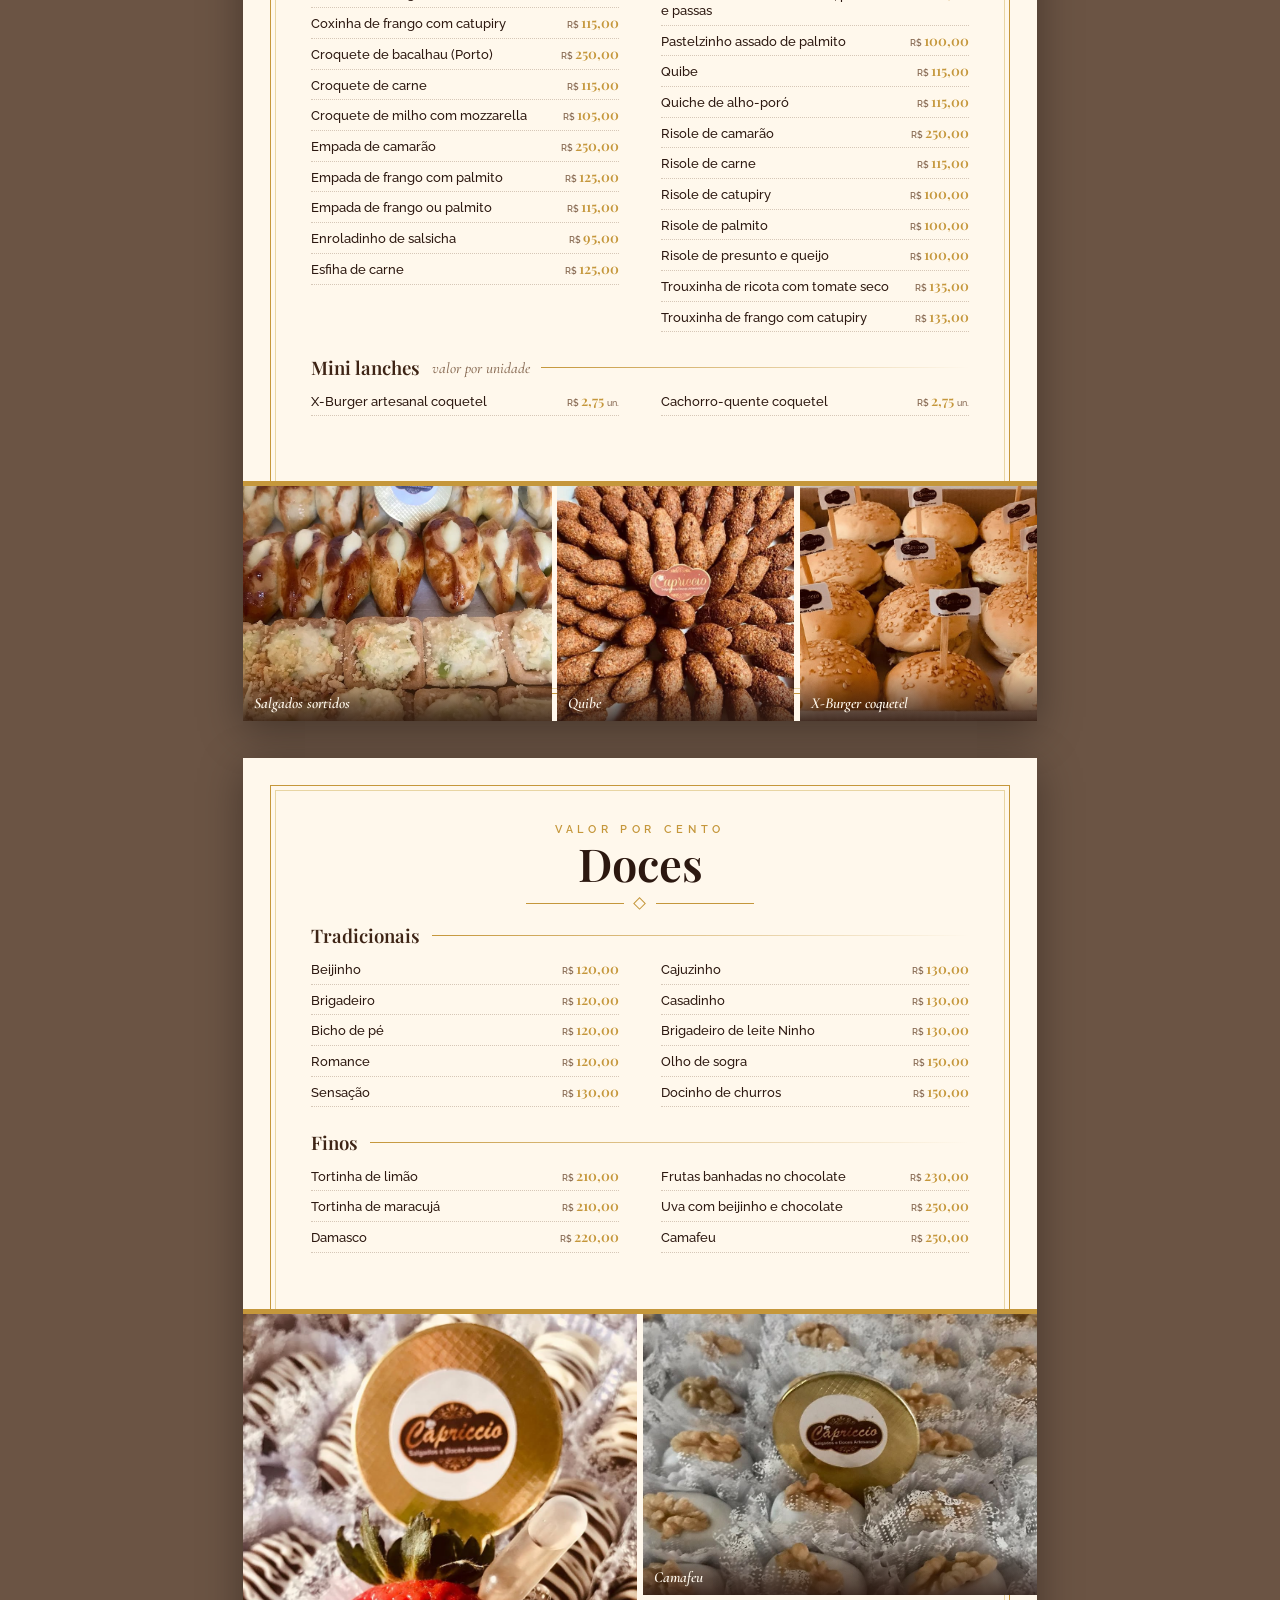
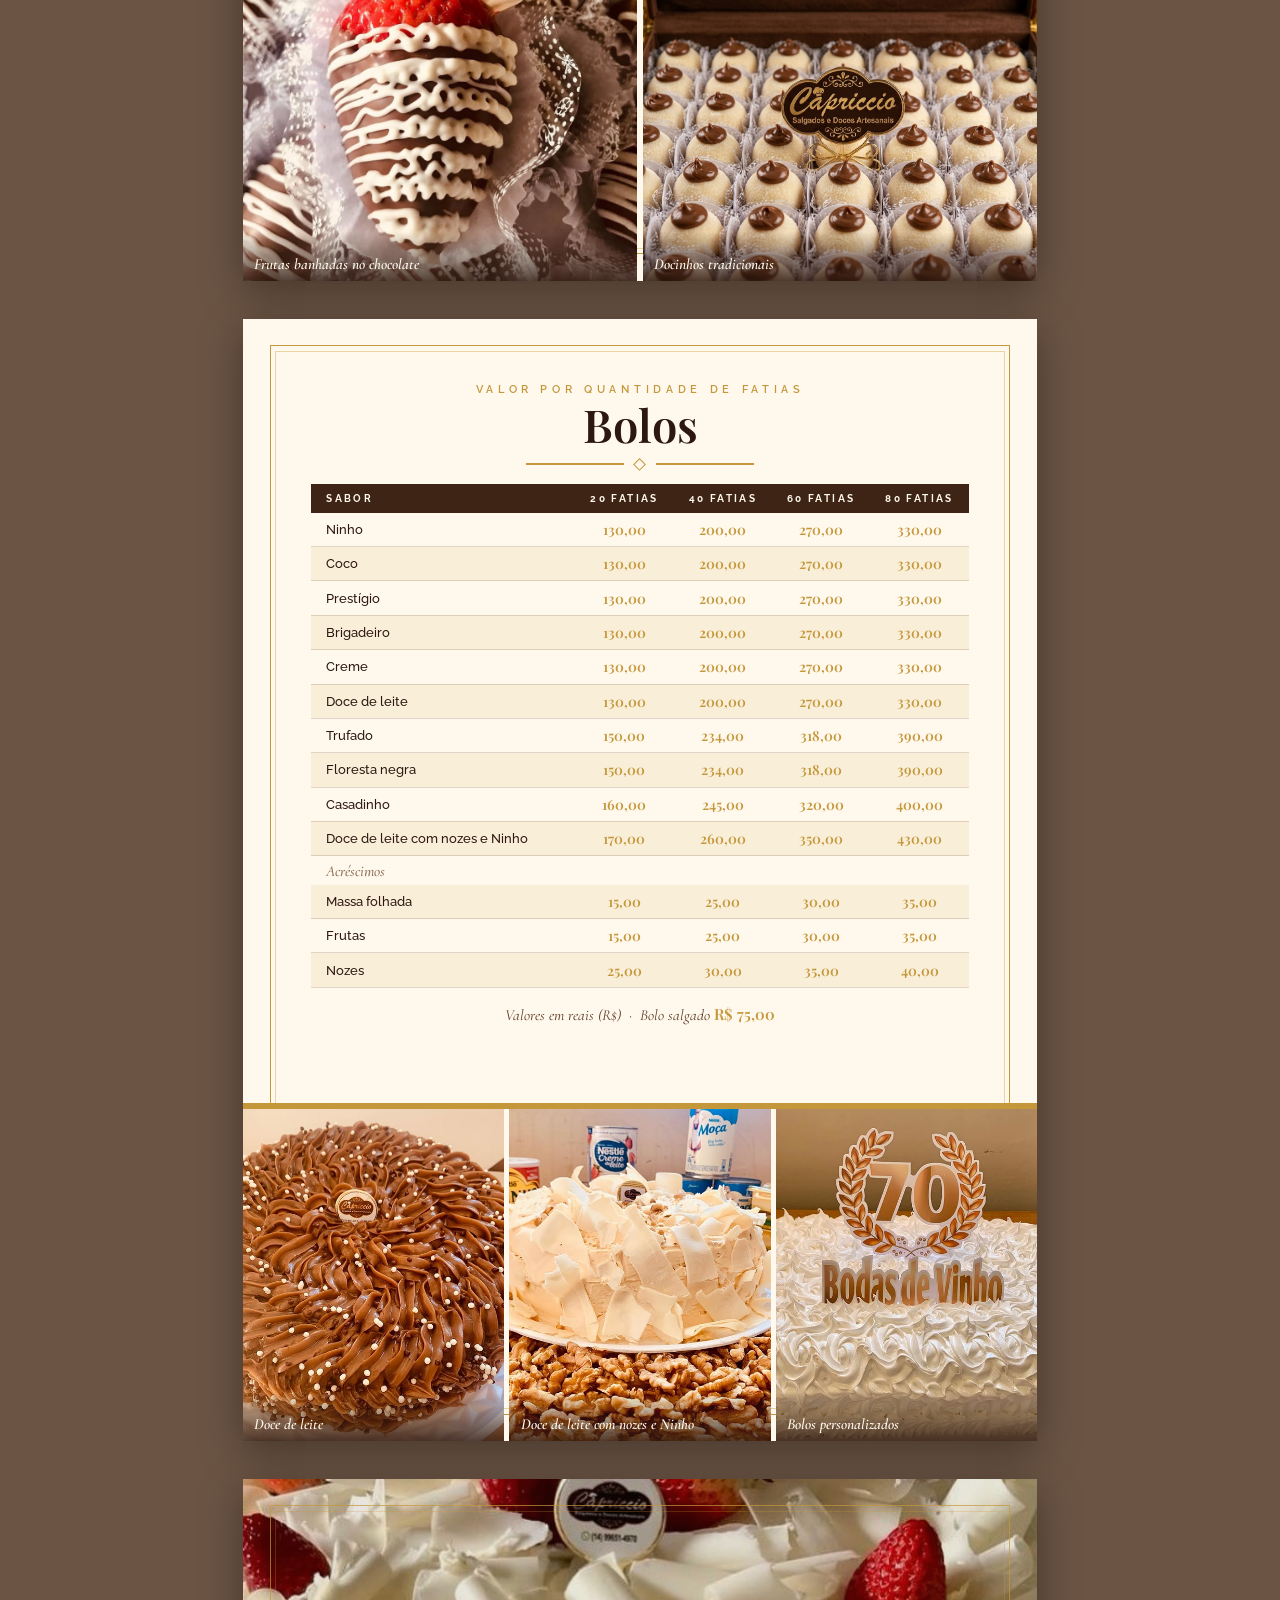
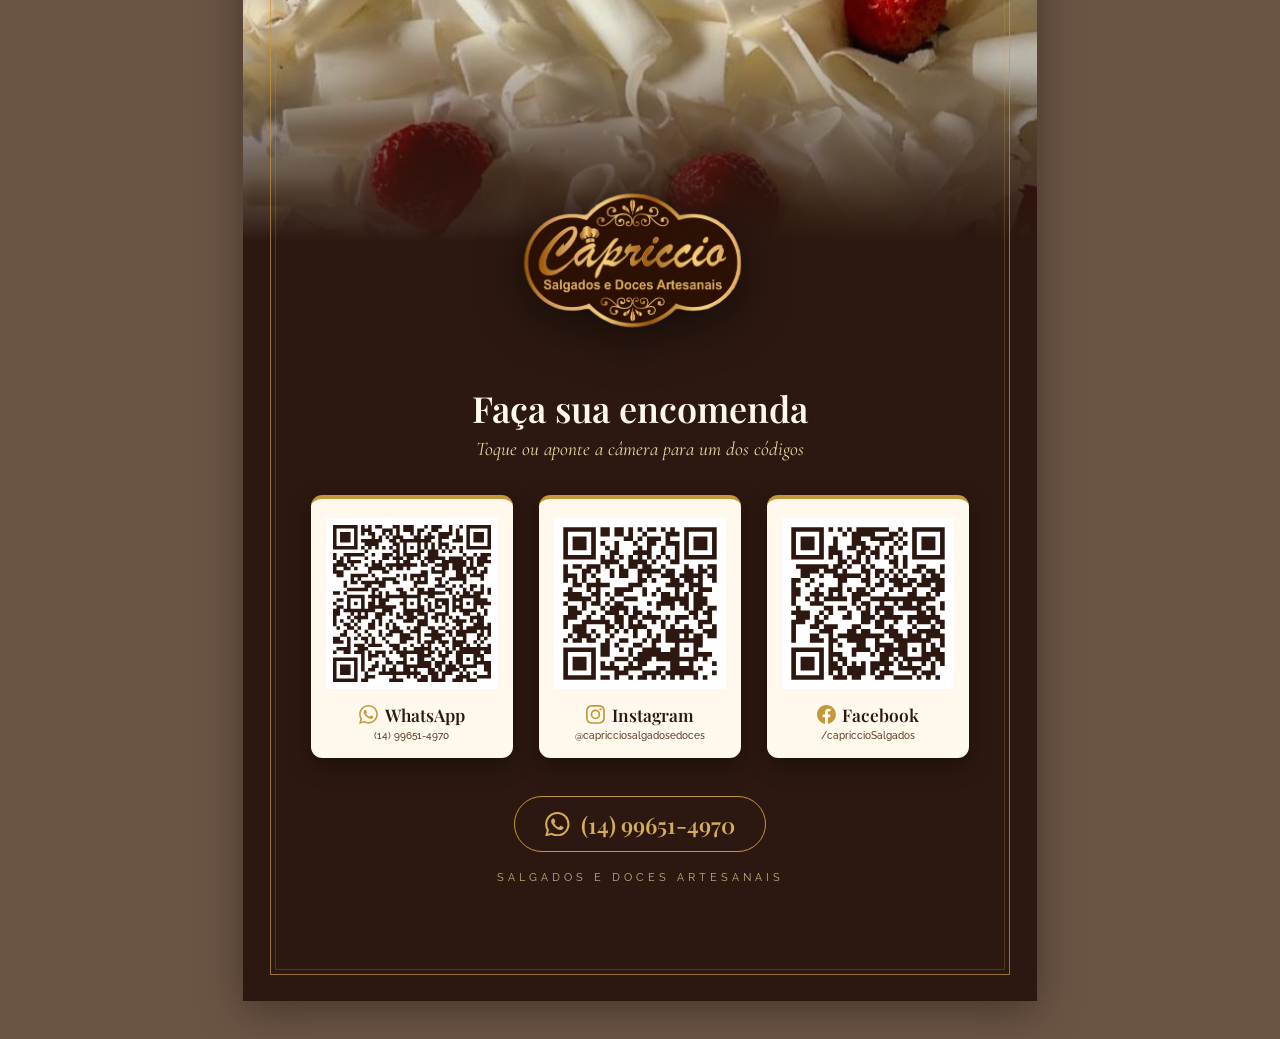
==== commit 67d85ff2: "Deixa o cardápio pronto para abrir no celular Ajusta as páginas à largura da tela, torna os QR codes" ====
--- a/cardapio/index.html
+++ b/cardapio/index.html
@@ -4,6 +4,13 @@
 <meta charset="UTF-8">
 <meta name="viewport" content="width=device-width, initial-scale=1.0">
 <title>Cardápio Capriccio 2026</title>
+<meta name="description" content="Cardápio 2026 da Capriccio: salgados, doces e bolos artesanais para a sua festa. Encomendas pelo WhatsApp (14) 99651-4970.">
+<meta property="og:type" content="website">
+<meta property="og:title" content="Cardápio Capriccio 2026">
+<meta property="og:description" content="Salgados, doces e bolos artesanais para a sua festa. Encomendas pelo WhatsApp.">
+<meta property="og:image" content="https://capriccio-peach.vercel.app/cardapio/og-capa.jpg">
+<meta property="og:url" content="https://capriccio-peach.vercel.app/cardapio/">
+<meta name="theme-color" content="#2C1810">
 <link rel="preconnect" href="https://fonts.googleapis.com">
 <link rel="preconnect" href="https://fonts.gstatic.com" crossorigin>
 <link href="https://fonts.googleapis.com/css2?family=Playfair+Display:ital,wght@0,500;0,600;0,700;1,500&family=Cormorant+Garamond:ital,wght@0,500;0,600;1,500;1,600&family=Raleway:wght@400;500;600;700&display=swap" rel="stylesheet">
@@ -208,9 +215,8 @@
   .back .frame::after { border-color: rgba(197,151,59,.25); }
 
   /* ---------- Tela pequena (visualização no celular) ---------- */
-  @media screen and (max-width: 820px) {
-    body { zoom: calc(100vw / 820px); }
-  }
+  a.qr, a.phone { text-decoration: none; }
+  a.qr { display: block; }
 </style>
 </head>
 <body>
@@ -396,30 +402,45 @@
   <div class="content">
     <img class="logo" src="../images/logo.png" alt="Capriccio">
     <h2>Faça sua encomenda</h2>
-    <p class="lead">Aponte a câmera do celular para um dos códigos</p>
+    <p class="lead">Toque ou aponte a câmera para um dos códigos</p>
 
     <div class="qrs">
-      <div class="qr">
+      <a class="qr" href="https://wa.me/5514996514970?text=Ol%C3%A1!%20Vi%20o%20card%C3%A1pio%20e%20gostaria%20de%20fazer%20uma%20encomenda." target="_blank" rel="noopener">
         <img src="qr/whatsapp.svg" alt="QR code do WhatsApp da Capriccio">
         <div class="label"><svg viewBox="0 0 24 24"><path d="M17.47 14.38c-.3-.15-1.76-.87-2.03-.97-.27-.1-.47-.15-.67.15-.2.3-.77.97-.94 1.17-.17.2-.35.22-.64.07-.3-.15-1.26-.46-2.4-1.48-.89-.79-1.49-1.77-1.66-2.07-.17-.3-.02-.46.13-.61.13-.13.3-.35.45-.52.15-.17.2-.3.3-.5.1-.2.05-.37-.03-.52-.07-.15-.67-1.61-.92-2.2-.24-.58-.49-.5-.67-.51h-.57c-.2 0-.52.07-.79.37-.27.3-1.04 1.02-1.04 2.48 0 1.46 1.07 2.88 1.21 3.08.15.2 2.1 3.2 5.08 4.49.71.31 1.26.49 1.69.63.71.23 1.36.2 1.87.12.57-.08 1.76-.72 2.01-1.41.25-.7.25-1.29.17-1.41-.07-.13-.27-.2-.57-.35M12.05 21.79h-.01a9.87 9.87 0 0 1-5.03-1.38l-.36-.21-3.74.98 1-3.65-.24-.37a9.86 9.86 0 0 1-1.51-5.26c0-5.45 4.44-9.88 9.89-9.88 2.64 0 5.12 1.03 6.99 2.9a9.82 9.82 0 0 1 2.89 6.99c0 5.45-4.44 9.88-9.88 9.88m8.41-18.3A11.82 11.82 0 0 0 12.05 0C5.5 0 .16 5.34.16 11.89c0 2.1.55 4.14 1.59 5.95L.06 24l6.3-1.65a11.88 11.88 0 0 0 5.68 1.45h.01c6.55 0 11.89-5.34 11.89-11.89 0-3.18-1.24-6.16-3.48-8.41"/></svg>WhatsApp</div>
         <div class="handle">(14) 99651-4970</div>
-      </div>
-      <div class="qr">
+      </a>
+      <a class="qr" href="https://www.instagram.com/capricciosalgadosedoces/" target="_blank" rel="noopener">
         <img src="qr/instagram.svg" alt="QR code do Instagram da Capriccio">
         <div class="label"><svg viewBox="0 0 24 24"><path d="M12 2.16c3.2 0 3.58.01 4.85.07 3.25.15 4.77 1.69 4.92 4.92.06 1.27.07 1.65.07 4.85 0 3.2-.01 3.58-.07 4.85-.15 3.23-1.66 4.77-4.92 4.92-1.27.06-1.64.07-4.85.07-3.2 0-3.58-.01-4.85-.07-3.26-.15-4.77-1.7-4.92-4.92-.06-1.27-.07-1.64-.07-4.85 0-3.2.01-3.58.07-4.85C2.38 3.92 3.9 2.38 7.15 2.23 8.42 2.17 8.8 2.16 12 2.16M12 0C8.74 0 8.33.01 7.05.07 2.7.27.27 2.69.07 7.05.01 8.33 0 8.74 0 12s.01 3.67.07 4.95c.2 4.36 2.62 6.78 6.98 6.98 1.28.06 1.69.07 4.95.07s3.67-.01 4.95-.07c4.35-.2 6.78-2.62 6.98-6.98.06-1.28.07-1.69.07-4.95s-.01-3.67-.07-4.95C23.73 2.7 21.31.27 16.95.07 15.67.01 15.26 0 12 0zm0 5.84a6.16 6.16 0 1 0 0 12.32 6.16 6.16 0 0 0 0-12.32zM12 16a4 4 0 1 1 0-8 4 4 0 0 1 0 8zm6.41-11.85a1.44 1.44 0 1 0 0 2.88 1.44 1.44 0 0 0 0-2.88z"/></svg>Instagram</div>
         <div class="handle">@capricciosalgadosedoces</div>
-      </div>
-      <div class="qr">
+      </a>
+      <a class="qr" href="https://www.facebook.com/capriccioSalgados/" target="_blank" rel="noopener">
         <img src="qr/facebook.svg" alt="QR code do Facebook da Capriccio">
         <div class="label"><svg viewBox="0 0 24 24"><path d="M24 12.07C24 5.45 18.63.07 12 .07S0 5.45 0 12.07c0 5.99 4.39 10.95 10.13 11.85v-8.38H7.08v-3.47h3.05V9.43c0-3.01 1.79-4.67 4.53-4.67 1.31 0 2.69.24 2.69.24v2.95h-1.51c-1.49 0-1.96.93-1.96 1.87v2.25h3.33l-.53 3.47h-2.8v8.38C19.61 23.03 24 18.06 24 12.07z"/></svg>Facebook</div>
         <div class="handle">/capriccioSalgados</div>
-      </div>
-    </div>
-
-    <div class="phone"><svg viewBox="0 0 24 24"><path d="M17.47 14.38c-.3-.15-1.76-.87-2.03-.97-.27-.1-.47-.15-.67.15-.2.3-.77.97-.94 1.17-.17.2-.35.22-.64.07-.3-.15-1.26-.46-2.4-1.48-.89-.79-1.49-1.77-1.66-2.07-.17-.3-.02-.46.13-.61.13-.13.3-.35.45-.52.15-.17.2-.3.3-.5.1-.2.05-.37-.03-.52-.07-.15-.67-1.61-.92-2.2-.24-.58-.49-.5-.67-.51h-.57c-.2 0-.52.07-.79.37-.27.3-1.04 1.02-1.04 2.48 0 1.46 1.07 2.88 1.21 3.08.15.2 2.1 3.2 5.08 4.49.71.31 1.26.49 1.69.63.71.23 1.36.2 1.87.12.57-.08 1.76-.72 2.01-1.41.25-.7.25-1.29.17-1.41-.07-.13-.27-.2-.57-.35M12.05 21.79h-.01a9.87 9.87 0 0 1-5.03-1.38l-.36-.21-3.74.98 1-3.65-.24-.37a9.86 9.86 0 0 1-1.51-5.26c0-5.45 4.44-9.88 9.89-9.88 2.64 0 5.12 1.03 6.99 2.9a9.82 9.82 0 0 1 2.89 6.99c0 5.45-4.44 9.88-9.88 9.88m8.41-18.3A11.82 11.82 0 0 0 12.05 0C5.5 0 .16 5.34.16 11.89c0 2.1.55 4.14 1.59 5.95L.06 24l6.3-1.65a11.88 11.88 0 0 0 5.68 1.45h.01c6.55 0 11.89-5.34 11.89-11.89 0-3.18-1.24-6.16-3.48-8.41"/></svg>(14) 99651-4970</div>
+      </a>
+    </div>
+
+    <a class="phone" href="https://wa.me/5514996514970?text=Ol%C3%A1!%20Vi%20o%20card%C3%A1pio%20e%20gostaria%20de%20fazer%20uma%20encomenda." target="_blank" rel="noopener"><svg viewBox="0 0 24 24"><path d="M17.47 14.38c-.3-.15-1.76-.87-2.03-.97-.27-.1-.47-.15-.67.15-.2.3-.77.97-.94 1.17-.17.2-.35.22-.64.07-.3-.15-1.26-.46-2.4-1.48-.89-.79-1.49-1.77-1.66-2.07-.17-.3-.02-.46.13-.61.13-.13.3-.35.45-.52.15-.17.2-.3.3-.5.1-.2.05-.37-.03-.52-.07-.15-.67-1.61-.92-2.2-.24-.58-.49-.5-.67-.51h-.57c-.2 0-.52.07-.79.37-.27.3-1.04 1.02-1.04 2.48 0 1.46 1.07 2.88 1.21 3.08.15.2 2.1 3.2 5.08 4.49.71.31 1.26.49 1.69.63.71.23 1.36.2 1.87.12.57-.08 1.76-.72 2.01-1.41.25-.7.25-1.29.17-1.41-.07-.13-.27-.2-.57-.35M12.05 21.79h-.01a9.87 9.87 0 0 1-5.03-1.38l-.36-.21-3.74.98 1-3.65-.24-.37a9.86 9.86 0 0 1-1.51-5.26c0-5.45 4.44-9.88 9.89-9.88 2.64 0 5.12 1.03 6.99 2.9a9.82 9.82 0 0 1 2.89 6.99c0 5.45-4.44 9.88-9.88 9.88m8.41-18.3A11.82 11.82 0 0 0 12.05 0C5.5 0 .16 5.34.16 11.89c0 2.1.55 4.14 1.59 5.95L.06 24l6.3-1.65a11.88 11.88 0 0 0 5.68 1.45h.01c6.55 0 11.89-5.34 11.89-11.89 0-3.18-1.24-6.16-3.48-8.41"/></svg>(14) 99651-4970</a>
     <div class="small">Salgados e Doces Artesanais</div>
   </div>
 </section>
 
+<script>
+  // No celular, encolhe as páginas A4 para caberem na largura da tela.
+  (function () {
+    var PAGE = 794 + 24; // largura da página A4 em px + respiro
+    function fit() {
+      if (window.matchMedia('print').matches) { document.body.style.zoom = ''; return; }
+      var vw = Math.min(window.innerWidth, screen.width || window.innerWidth);
+      var z = Math.min(1, vw / PAGE);
+      document.body.style.zoom = z < 1 ? z : '';
+    }
+    fit();
+    window.addEventListener('resize', fit);
+    window.addEventListener('beforeprint', function () { document.body.style.zoom = ''; });
+  })();
+</script>
 </body>
 </html>
